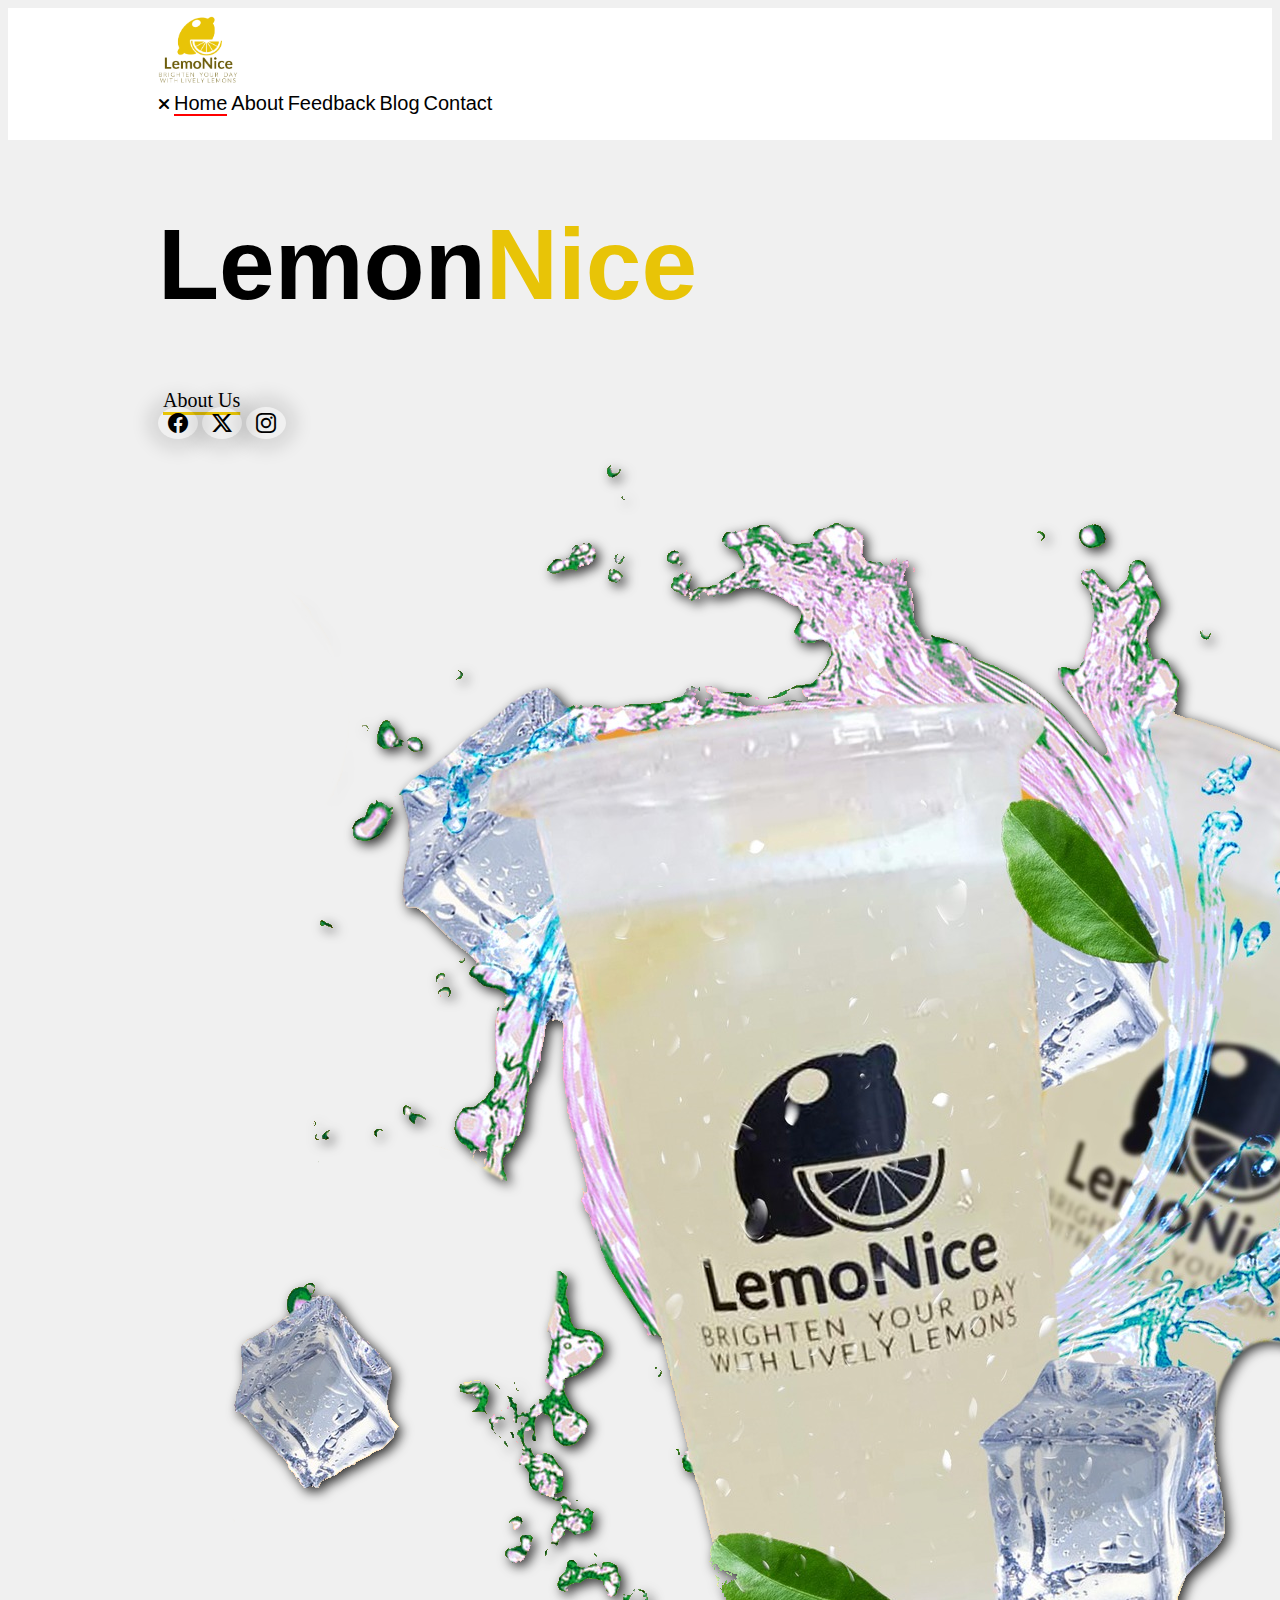
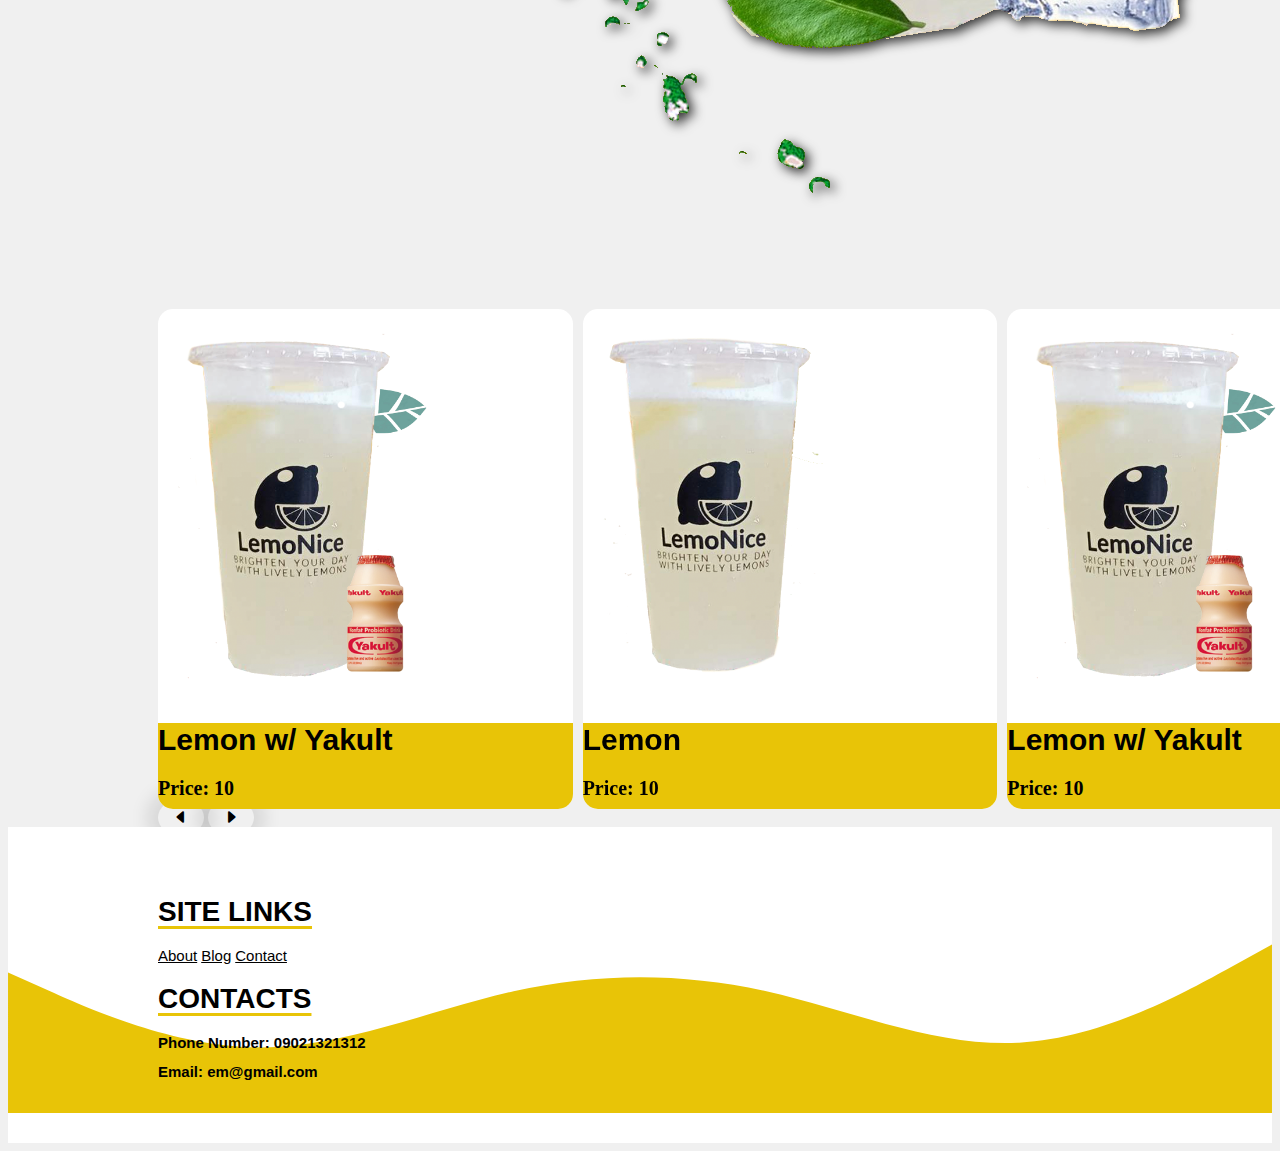
==== index.html @ f2a90703 ":D" ====
<!DOCTYPE html>
<html lang="en">

<head>
    <meta charset="UTF-8">
    <meta name="viewport" content="width=device-width, initial-scale=1.0">
    <title>LemoNice</title>
    <link rel="stylesheet" href="style.css">
    <link href="https://cdn.jsdelivr.net/npm/bootstrap@5.3.2/dist/css/bootstrap.min.css" rel="stylesheet"
        integrity="sha384-T3c6CoIi6uLrA9TneNEoa7RxnatzjcDSCmG1MXxSR1GAsXEV/Dwwykc2MPK8M2HN" crossorigin="anonymous">
    <link rel="stylesheet" href="https://cdn.jsdelivr.net/npm/bootstrap-icons@1.11.1/font/bootstrap-icons.css">
    <link rel="stylesheet" href="https://cdnjs.cloudflare.com/ajax/libs/font-awesome/6.4.2/css/all.min.css">
    <link rel="stylesheet" href="https://cdn.jsdelivr.net/npm/swiper@10/swiper-bundle.min.css" />


</head>

<body>
    <nav class="navbar position-fixed w-100">
        <div class="d-flex justify-content-start flex-grow-1">
            <img src="./Current_Logo.png" alt="">
        </div>

        <div class="d-none d-md-flex flex-grow-1 gap-4 justify-content-center align-items-center" id="menuLists">
            <i class="d-flex d-md-none fas fa-times"></i>
            <a class="active" href="#">Home</a>
            <a href="#">About</a>
            <a href="./feedback.html">Feedback</a>
            <a href="#">Blog</a>
            <a href="#">Contact</a>
        </div>

        <div class="menu d-flex d-lg-flex justify-content-end flex-grow-1">
            <i class="fa-solid fa-bars"></i>
        </div>

    </nav>

    <div class="content d-flex flex-column">
        <div class="d-flex flex-column flex-lg-row align-items-center vh-100 pt-5">
            <div class="col d-flex align-items-center">
                <div class="content1 d-flex flex-column">
                    <h1>Lemon<span style="color: #E8C407;">Nice</span></h1>
                    <a href="#" style="margin-left: 5px;">About Us</a>
                    <div class="d-flex flex-row gap-3" style="margin-top: auto;">
                        <i class="bi bi-facebook"></i>
                        <i class="bi bi-twitter-x"></i>
                        <i class="bi bi-instagram"></i>
                    </div>
                </div>
            </div>


            <div class="mainPhoto col d-none d-lg-flex">
                <img class="img-fluid" src="./386502337_122127749180025501_7484310455104773822_n.png" alt="">
            </div>
        </div>

        <div class="swiper mt-5">
            <div class="swiper-wrapper">
                <div class="swiper-slide">
                    <div class="d-flex flex-column">
                        <img src="./lemon.png" alt="">
                        <div class="details p-3">
                            <h1>Lemon w/ Yakult</h1>
                            <h2>Price: 10</h2>
                        </div>
                    </div>
                </div>
                <div class="swiper-slide">
                    <div class="d-flex flex-column">
                        <img src="./lemononly.png" alt="">
                        <div class="details p-3">
                            <h1>Lemon</h1>
                            <h2>Price: 10</h2>
                        </div>
                    </div>
                </div>
                <div class="swiper-slide">
                    <div class="d-flex flex-column">
                        <img src="./lemon.png" alt="">
                        <div class="details p-3">
                            <h1>Lemon w/ Yakult</h1>
                            <h2>Price: 10</h2>
                        </div>
                    </div>
                </div>
                <div class="swiper-slide">
                    <div class="d-flex flex-column">
                        <img src="./lemononly.png" alt="">
                        <div class="details p-3">
                            <h1>Lemon</h1>
                            <h2>Price: 10</h2>
                        </div>
                    </div>
                </div>
                <div class="swiper-slide">
                    <div class="d-flex flex-column">
                        <img src="./lemon.png" alt="">
                        <div class="details p-3">
                            <h1>Lemon w/ Yakult</h1>
                            <h2>Price: 10</h2>
                        </div>
                    </div>
                </div>
                <div class="swiper-slide">
                    <div class="d-flex flex-column">
                        <img src="./lemononly.png" alt="">
                        <div class="details p-3">
                            <h1>Lemon</h1>
                            <h2>Price: 10</h2>
                        </div>
                    </div>
                </div>
            </div>
        </div>

        <div class="swiperControls d-flex justify-content-center my-5 gap-3">
            <i class="bi-caret-left-fill"></i>
            <i class="bi-caret-right-fill"></i>
        </div>
    </div>


    <div class="footer">
        <div class="row row-cols-1 row-cols-sm-2 row-cols-md-3">
            <div class="col">
                <div class="d-flex flex-column gap-2">
                    <h1>SITE LINKS</h1>
                    <a href="#">About</a>
                    <a href="#">Blog</a>
                    <a href="#">Contact</a>
                </div>
            </div>
            <div class="col mt-4 mt-md-0">
                <div class="d-flex flex-column">
                    <h1>CONTACTS</h1>
                    <h2>Phone Number: 09021321312</h2>
                    <h2>Email: em@gmail.com</h2>
                </div>
            </div>
        </div>
    </div>

    <script src="https://cdn.jsdelivr.net/npm/bootstrap@5.3.2/dist/js/bootstrap.bundle.min.js"
        integrity="sha384-C6RzsynM9kWDrMNeT87bh95OGNyZPhcTNXj1NW7RuBCsyN/o0jlpcV8Qyq46cDfL"
        crossorigin="anonymous"></script>
    <script src="https://cdn.jsdelivr.net/npm/swiper@10/swiper-bundle.min.js"></script>
    <script>
        let mySwiper = null;

        function initSwiper() {
            const screen_width = window.innerWidth;

            let effect = 'slide';
            if (screen_width < 568) {
                effect = 'fade';
            }

            mySwiper = new Swiper('.swiper', {
                direction: 'horizontal',
                slidesPerView: 1,
                centeredSlides: false,
                spaceBetween: 10,
                navigation: {
                    prevEl: '.bi-caret-left-fill',
                    nextEl: '.bi-caret-right-fill',
                },
                effect: effect,
                speed: 1000,
                autoplay: {
                    delay: 1500,
                    pauseOnMouseEnter: true,
                    disableOnInteraction: false,
                },
                breakpoints: {
                    568: {
                        slidesPerView: 2,
                    },
                    1024: {
                        slidesPerView: 3,
                    },
                    1400: {
                        slidesPerView: 5,
                    }
                },
            });
        }

        window.addEventListener('resize', function () {
            if (mySwiper) {
                clearInterval(interval);
                mySwiper.destroy();
                initSwiper();
            }
        });

        let interval = setInterval(function () {
            if (mySwiper) {
                clearInterval(interval);
                mySwiper.destroy();
                initSwiper();
            }
        }, 1000);

        initSwiper();
    </script>

    <script src="main.js"></script>
</body>

</html>
---- style.css ----
body{
    background-color: rgba(240, 240, 240, 1) !important;
}

.navbar {
    padding: 0px 150px !important;
    background-color: white;
    z-index: 9998 !important
}

.menu {
    opacity: 0%;
}

.menu i {
    font-size: 25px;
}

@media (max-width:768px) {
    .navbar {
        padding: 0px 15px !important;
    }

    .content {
        padding: 0px 15px !important;
    }

    .footer{
        padding: 30px 15px !important;
    }

    .content1 h1 {
        font-size: 50px !important;
    }

    .content1 {
        height: 180px;
    }

    .menu {
        opacity: 100%;
    }

    #menuLists{
        position: fixed !important;
        flex-direction: column;
        background-color: white;
        width: 100vw;
        height: 100vh;
        top: 0;
        left: 0;
        z-index: 9999 !important;
    }

    #menuLists i{
        font-size: 33px;
        position: fixed;
        top: 25px;
        right: 12px;
    }
}


.navbar img {
    width: 80px;
    height: 80px;
    object-fit: contain;
}

.navbar a {
    text-decoration: none;
    color: black;
    font-size: 20px;
    font-family: 'Montserrat', sans-serif;
    position: relative;
}


.navbar a:not(.active)::before {
    content: '';
    position: absolute;
    width: 100%;
    height: 100%;
    top: 0;
    left: 0;
    border-bottom: 2px solid red;
    opacity: 0;
    transition: opacity 0.5s ease;
}

.navbar a:not(.active):hover::before {
    opacity: 1;
}

.navbar .active::before {
    content: '';
    position: absolute;
    width: 100%;
    height: 100%;
    top: 0;
    left: 0;
    border-bottom: 2px solid red;
}

.content {
    padding: 0px 150px;
    width: 100%;
}

.content .col button {
    width: 100px;
    padding: 8px;
    color: black;
    background-color: transparent;
    border: 2px solid #E8C407;
    border-radius: 5px;
    transition: background-color 0.3s ease-in;
}

.content .col button:hover {
    background-color: #E8C407;
}

.content .col img {
    filter: drop-shadow(4px 4px 6px rgba(0, 0, 0, 0.8));
}

.content1 {
    height: 250px;
}

.content1 h1 {
    font-size: 100px;
    font-family: 'Montserrat', sans-serif;
}

.content1 a {
    font-size: 20px;
    color: black;
    text-decoration: underline;
    text-decoration-color: #E8C407;
    text-underline-offset: 5px;
    text-decoration-thickness: 3px;
    transition: text-decoration-color 0.3s ease-in;
}

.content1 a:hover {
    text-decoration-color: red;
}

.content1 i {
    font-size: 20px;
    -webkit-box-shadow: 0 0 17.5px 11.5px rgba(0, 0, 0, 0.1);
    -moz-box-shadow: 0 0 17.5px 11.5px rgba(0, 0, 0, 0.1);
    box-shadow: 0 0 17.5px 11.5px rgba(0, 0, 0, 0.1);
    border-radius: 50%;
    transition: color 0.3s ease-in;
    padding: 5px 10px;
}

.content i:hover {
    color: #E8C407;
}

.swiper {
    width: 100%;
}

.swiper-slide{
    background-color: white;
    overflow: hidden;
    border-radius: 15px;
}

.swiper-slide div{
    height: 500px;
}

.swiper-slide img{
    height: 350px;
    padding: 20px;
    object-fit: contain;
}

.swiper-slide .details {
    background-color: #E8C407;
}

.swiper-slide .details h1{
    font-family: 'Montserrat', sans-serif;
    font-size: 30px;
    font-weight: bold;
}

.swiper-slide .details h2{
    font-size: 20px;
}


.swiperControls i{
    padding: 10px 15px;
    -webkit-box-shadow: 0 0 17.5px 11.5px rgba(0, 0, 0, 0.1);
    -moz-box-shadow: 0 0 17.5px 11.5px rgba(0, 0, 0, 0.1);
    box-shadow: 0 0 17.5px 11.5px rgba(0, 0, 0, 0.1);
    border-radius: 50%;
    transition: background-color 0.3s ease-in;
}

.swiperControls i:hover{
    color: black;
    background-color: #E8C407;
}

.footer{
    background-color: white;
    padding: 50px 150px;
    position: relative;
    background-image: url('./wave.svg');
    background-repeat: no-repeat;
    background-size: 100%;
    background-position: bottom;
    object-fit: cover;
}

@media (min-width: 1024px) {
    .footer{
        background-position: 50% 15%;
    }
}

.footer .col{
    overflow: hidden !important;
}

.footer .col h1{
    font-size: 28px;
    text-decoration: underline;
    text-decoration-color: #E8C407;
    text-decoration-thickness: 3px;
    font-family: 'Montserrat', sans-serif;
    text-underline-offset: 5px;
    text-wrap: nowrap;
}

.footer .col h2{
    font-size: 15px;
    font-family: 'Roboto', sans-serif;
}

.footer .col a{
    color: black;
    font-size: 15px;
    font-family: 'Roboto', sans-serif;
}

.footer .col a:hover{
    color: lightskyblue;
}
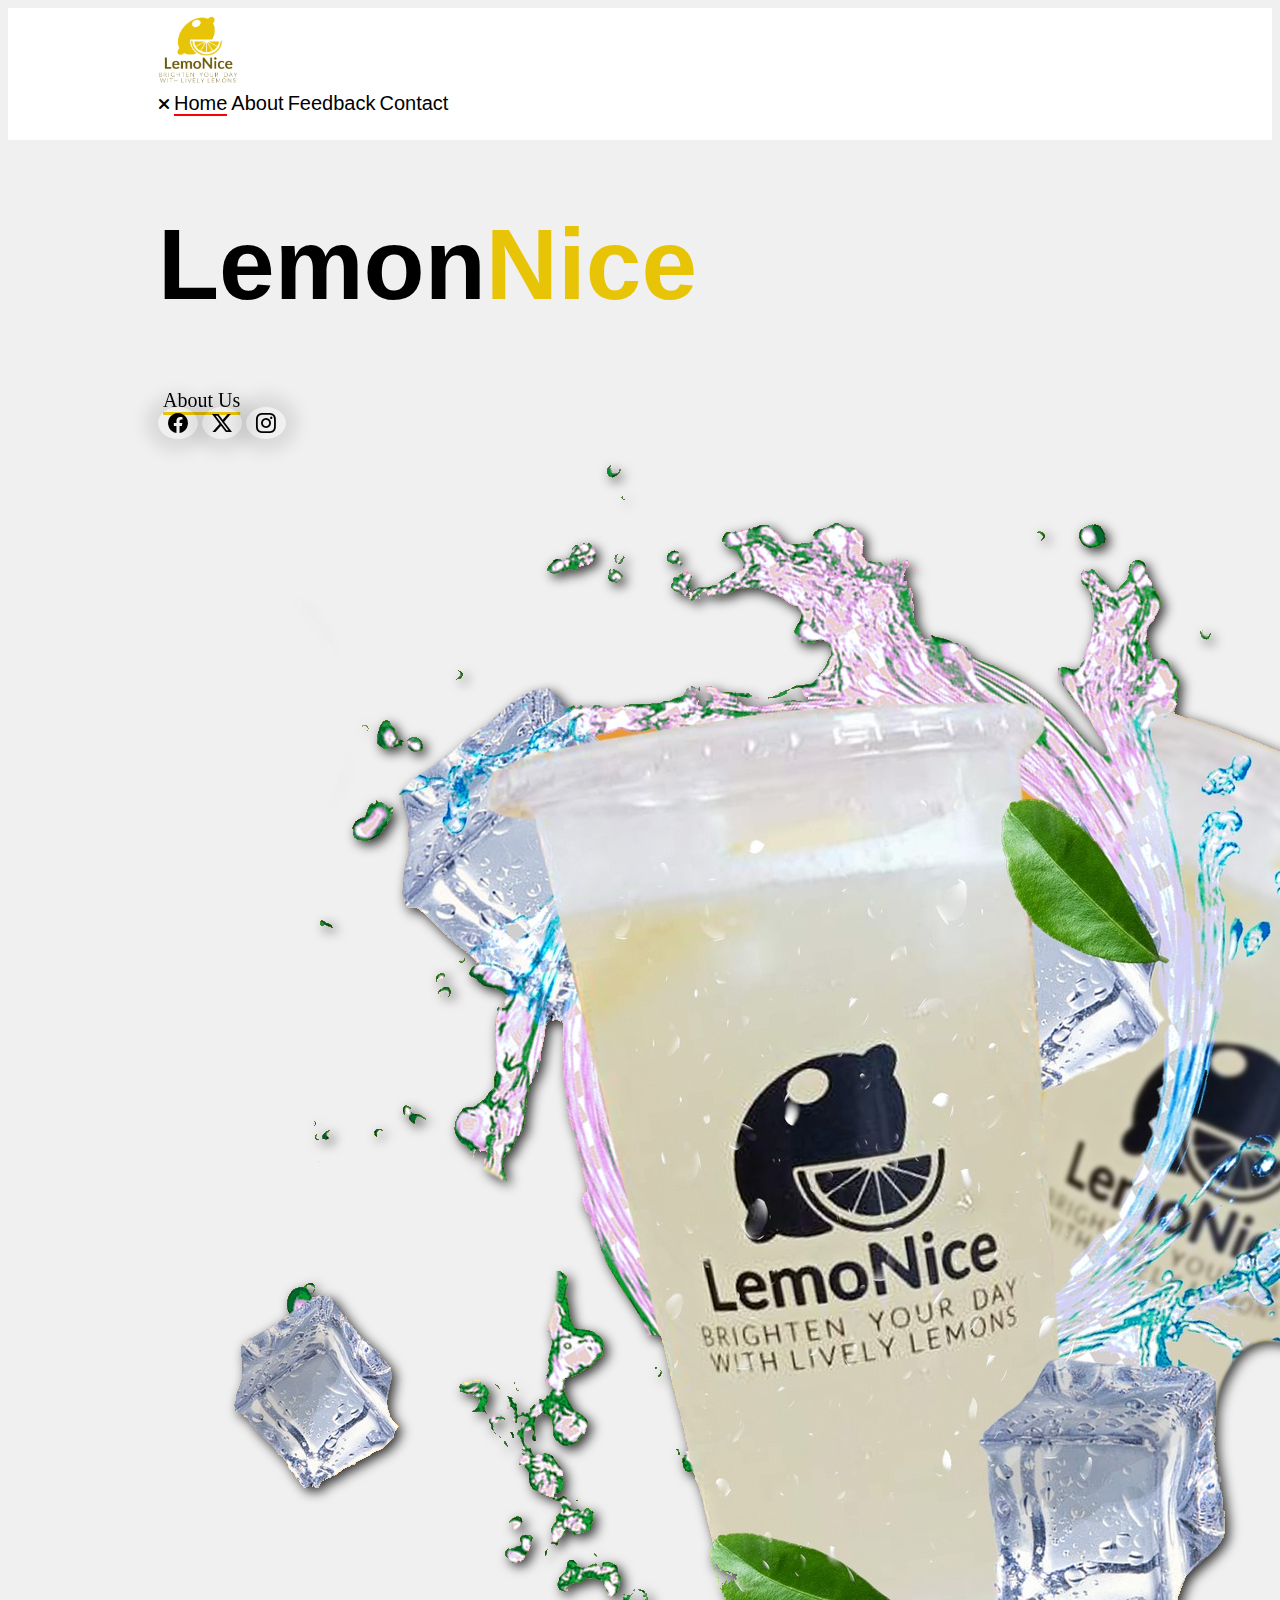
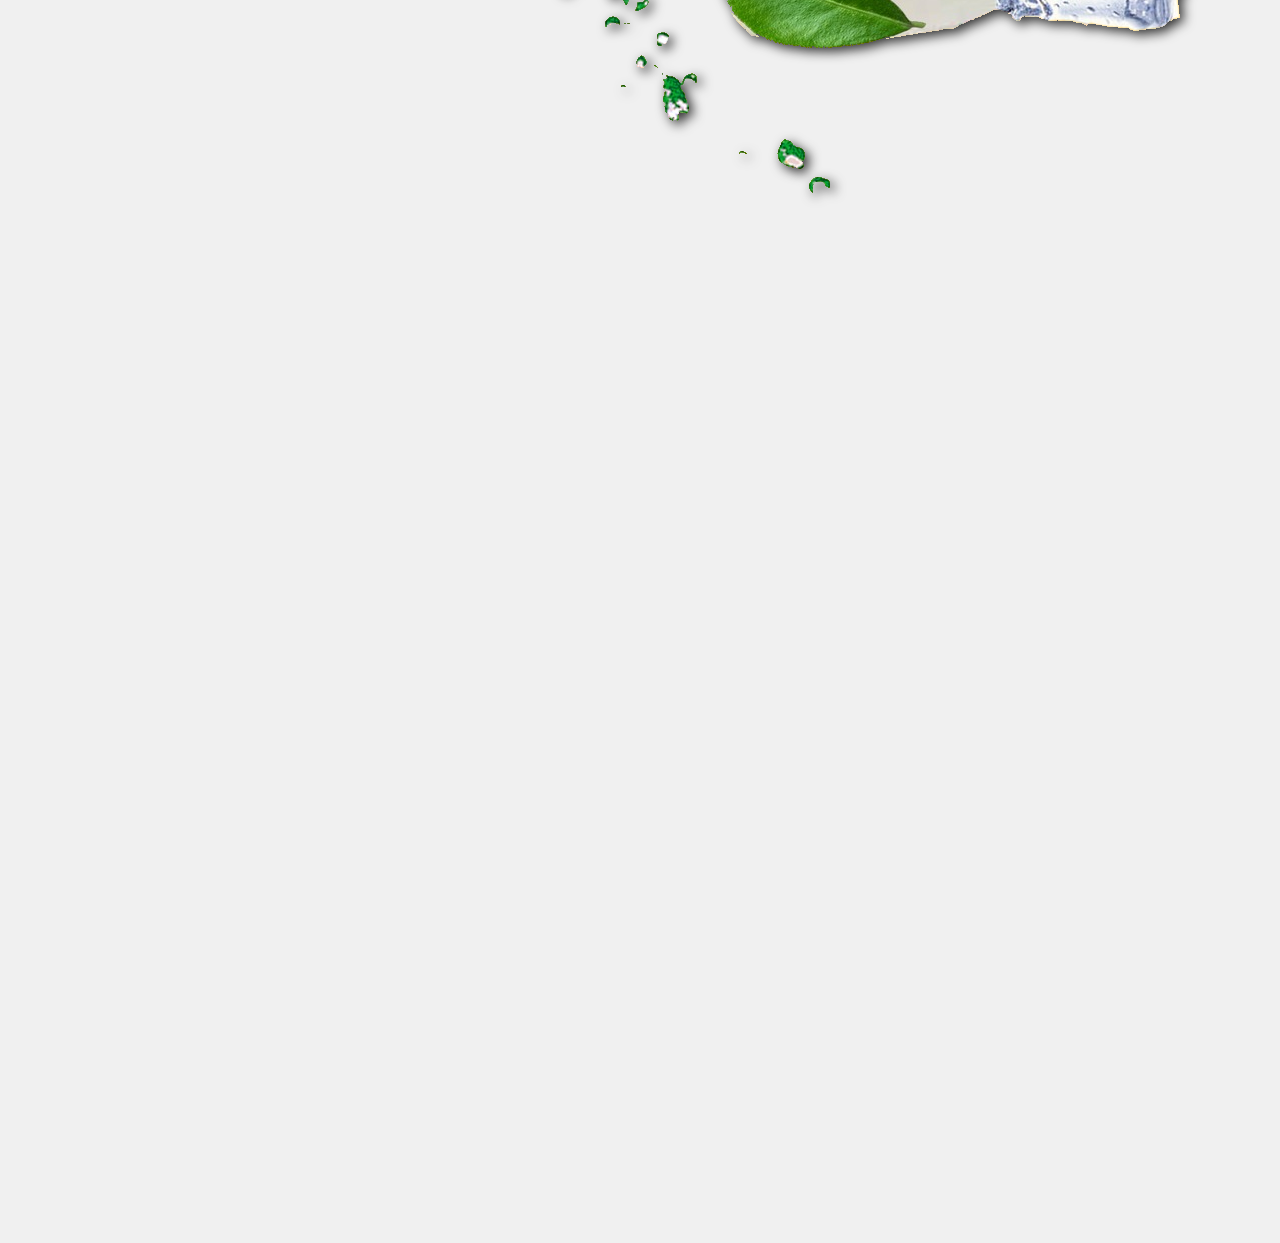
==== commit 9521d378: ":D" ====
--- a/index.html
+++ b/index.html
@@ -11,23 +11,21 @@
     <link rel="stylesheet" href="https://cdn.jsdelivr.net/npm/bootstrap-icons@1.11.1/font/bootstrap-icons.css">
     <link rel="stylesheet" href="https://cdnjs.cloudflare.com/ajax/libs/font-awesome/6.4.2/css/all.min.css">
     <link rel="stylesheet" href="https://cdn.jsdelivr.net/npm/swiper@10/swiper-bundle.min.css" />
-
-
+    <link href="https://unpkg.com/aos@2.3.1/dist/aos.css" rel="stylesheet">
 </head>
 
 <body>
-    <nav class="navbar position-fixed w-100">
+    <nav class="navbar position-fixed w-100" data-aos="fade-down">
         <div class="d-flex justify-content-start flex-grow-1">
             <img src="./Current_Logo.png" alt="">
         </div>
 
         <div class="d-none d-md-flex flex-grow-1 gap-4 justify-content-center align-items-center" id="menuLists">
             <i class="d-flex d-md-none fas fa-times"></i>
-            <a class="active" href="#">Home</a>
-            <a href="#">About</a>
+            <a class="active" href="./index.html">Home</a>
+            <a href="./about.html">About</a>
             <a href="./feedback.html">Feedback</a>
-            <a href="#">Blog</a>
-            <a href="#">Contact</a>
+            <a href="./contact.html">Contact</a>
         </div>
 
         <div class="menu d-flex d-lg-flex justify-content-end flex-grow-1">
@@ -39,9 +37,9 @@
     <div class="content d-flex flex-column">
         <div class="d-flex flex-column flex-lg-row align-items-center vh-100 pt-5">
             <div class="col d-flex align-items-center">
-                <div class="content1 d-flex flex-column">
+                <div class="content1 d-flex flex-column" data-aos="fade-right">
                     <h1>Lemon<span style="color: #E8C407;">Nice</span></h1>
-                    <a href="#" style="margin-left: 5px;">About Us</a>
+                    <a href="./about.html" style="margin-left: 5px;">About Us</a>
                     <div class="d-flex flex-row gap-3" style="margin-top: auto;">
                         <i class="bi bi-facebook"></i>
                         <i class="bi bi-twitter-x"></i>
@@ -51,12 +49,12 @@
             </div>
 
 
-            <div class="mainPhoto col d-none d-lg-flex">
+            <div class="mainPhoto col d-none d-lg-flex" data-aos="fade-left"> 
                 <img class="img-fluid" src="./386502337_122127749180025501_7484310455104773822_n.png" alt="">
             </div>
         </div>
 
-        <div class="swiper mt-5">
+        <div class="swiper mt-5" data-aos="fade-up">
             <div class="swiper-wrapper">
                 <div class="swiper-slide">
                     <div class="d-flex flex-column">
@@ -115,14 +113,14 @@
             </div>
         </div>
 
-        <div class="swiperControls d-flex justify-content-center my-5 gap-3">
+        <div class="swiperControls d-flex justify-content-center my-5 gap-3" data-aos="fade-up">
             <i class="bi-caret-left-fill"></i>
             <i class="bi-caret-right-fill"></i>
         </div>
     </div>
 
 
-    <div class="footer">
+    <div class="footer" data-aos="fade-up">
         <div class="row row-cols-1 row-cols-sm-2 row-cols-md-3">
             <div class="col">
                 <div class="d-flex flex-column gap-2">
@@ -132,7 +130,7 @@
                     <a href="#">Contact</a>
                 </div>
             </div>
-            <div class="col mt-4 mt-md-0">
+            <div class="col mt-4 mt-sm-0">
                 <div class="d-flex flex-column">
                     <h1>CONTACTS</h1>
                     <h2>Phone Number: 09021321312</h2>
@@ -207,6 +205,10 @@
     </script>
 
     <script src="main.js"></script>
+    <script src="https://unpkg.com/aos@2.3.1/dist/aos.js"></script>
+    <script>
+        AOS.init();
+      </script>
 </body>
 
 </html>